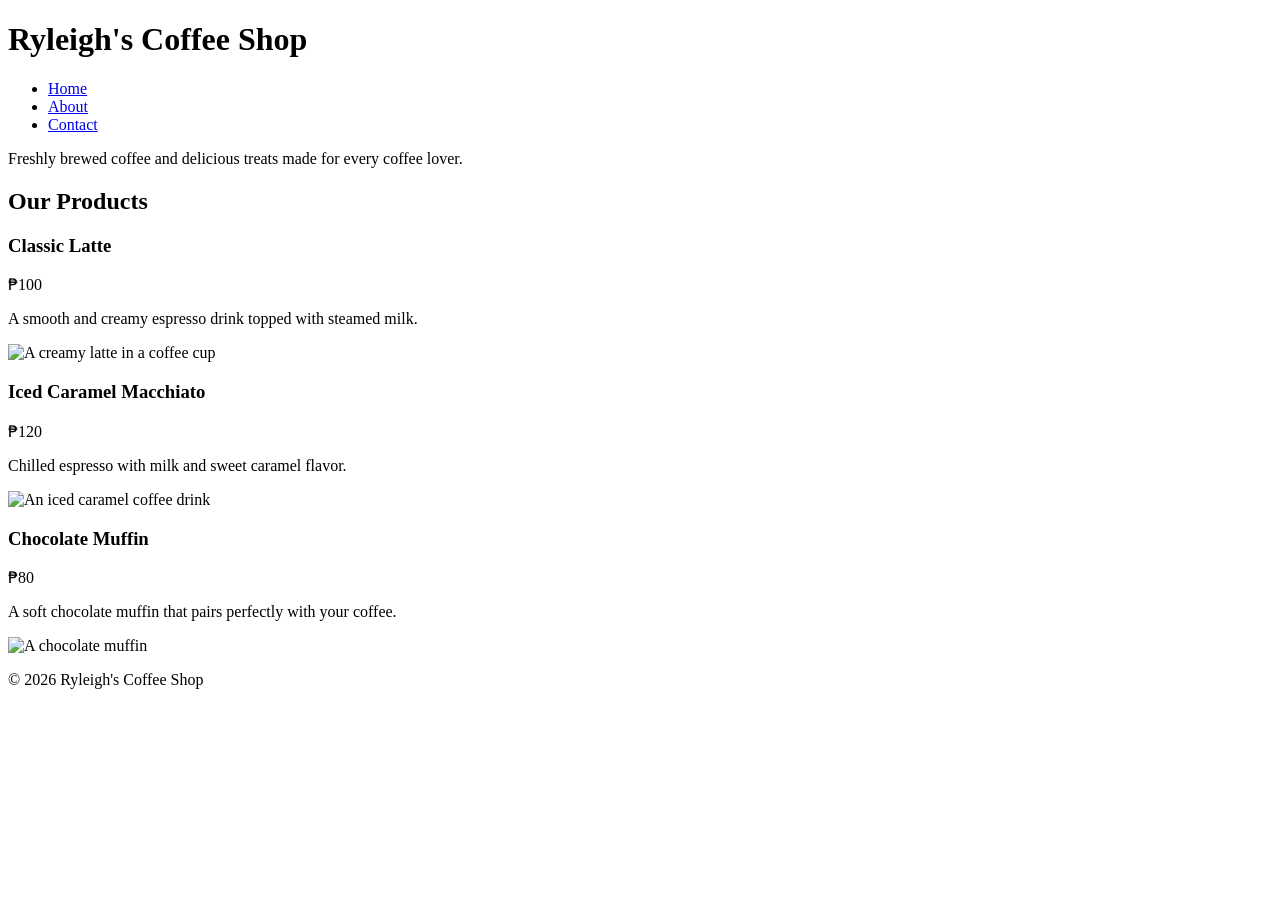
==== index.html @ 1a0f1dd7 "Add about and contact pages" ====
<!DOCTYPE html>
<html lang="en">
<head>
    <meta charset="UTF-8">
    <meta name="viewport" content="width=device-width, initial-scale=1.0">
    <title>Ryleigh's Coffee Shop - Home</title>

    <style>
        article img {
            width: 200px;
            height: 200px;
            object-fit: cover;
        }
    </style>
</head>

<body>

    <header>
        <h1>Ryleigh's Coffee Shop</h1>

        <nav>
            <ul>
                <li><a href="index.html">Home</a></li>
                <li><a href="about.html">About</a></li>
                <li><a href="contact.html">Contact</a></li>
            </ul>
        </nav>
    </header>

    <main>
        <p>Freshly brewed coffee and delicious treats made for every coffee lover.</p>

        <h2>Our Products</h2>

        <article>
            <h3>Classic Latte</h3>
            <p>₱100</p>
            <p>A smooth and creamy espresso drink topped with steamed milk.</p>
            <img src="https://images.unsplash.com/photo-1561882468-9110e03e0f78" alt="A creamy latte in a coffee cup">
        </article>

        <article>
            <h3>Iced Caramel Macchiato</h3>
            <p>₱120</p>
            <p>Chilled espresso with milk and sweet caramel flavor.</p>
            <img src="https://images.unsplash.com/photo-1461023058943-07fcbe16d735" alt="An iced caramel coffee drink">
        </article>

        <article>
            <h3>Chocolate Muffin</h3>
            <p>₱80</p>
            <p>A soft chocolate muffin that pairs perfectly with your coffee.</p>
            <img src="https://images.unsplash.com/photo-1607958996333-41aef7caefaa" alt="A chocolate muffin">
        </article>
    </main>

    <footer>
        <p>&copy; 2026 Ryleigh's Coffee Shop</p>
    </footer>

</body>
</html>
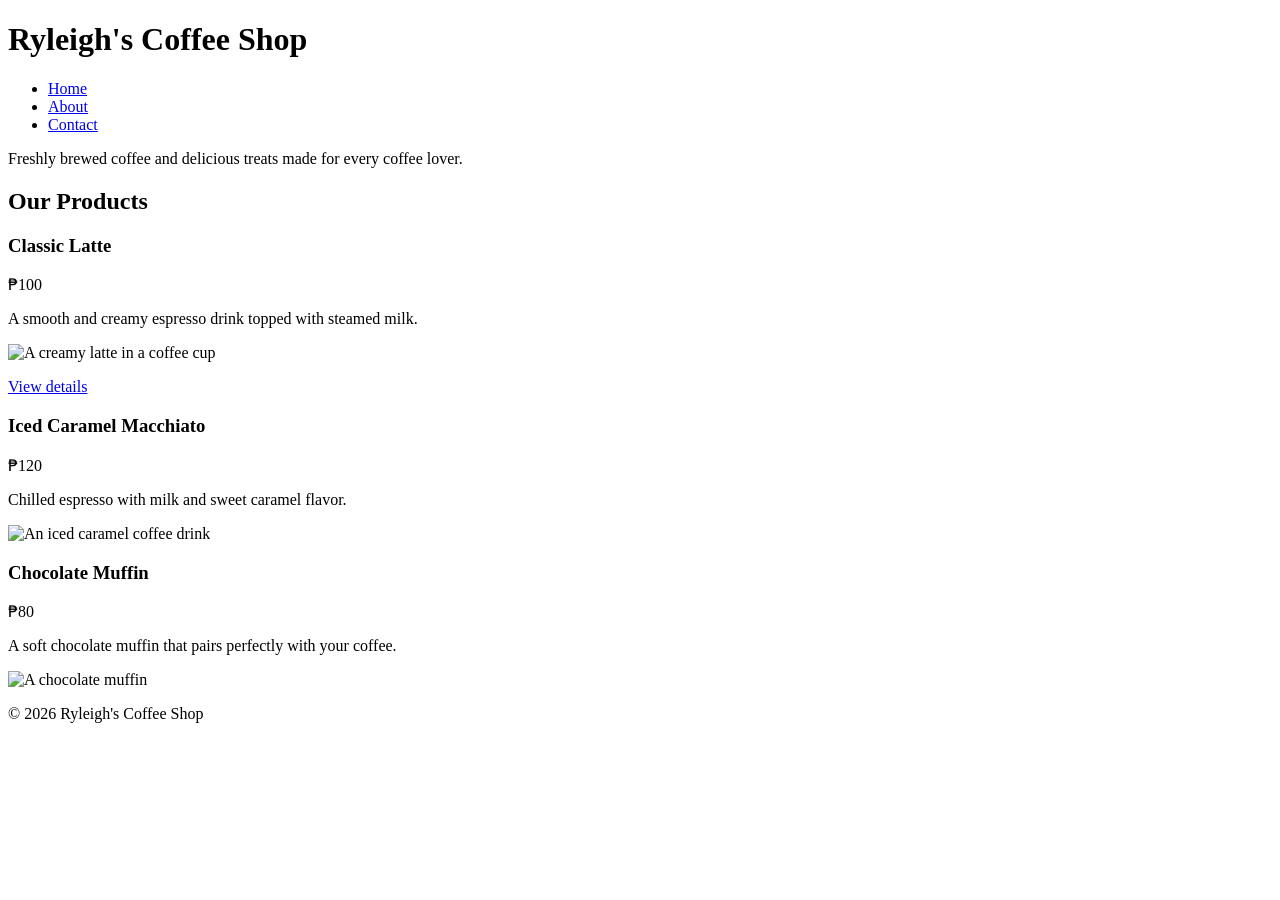
==== commit 13acc033: "Add Classic Latte product page" ====
--- a/index.html
+++ b/index.html
@@ -38,6 +38,7 @@
             <p>₱100</p>
             <p>A smooth and creamy espresso drink topped with steamed milk.</p>
             <img src="https://images.unsplash.com/photo-1561882468-9110e03e0f78" alt="A creamy latte in a coffee cup">
+            <p><a href="products/classic-latte.html">View details</a></p>
         </article>
 
         <article>
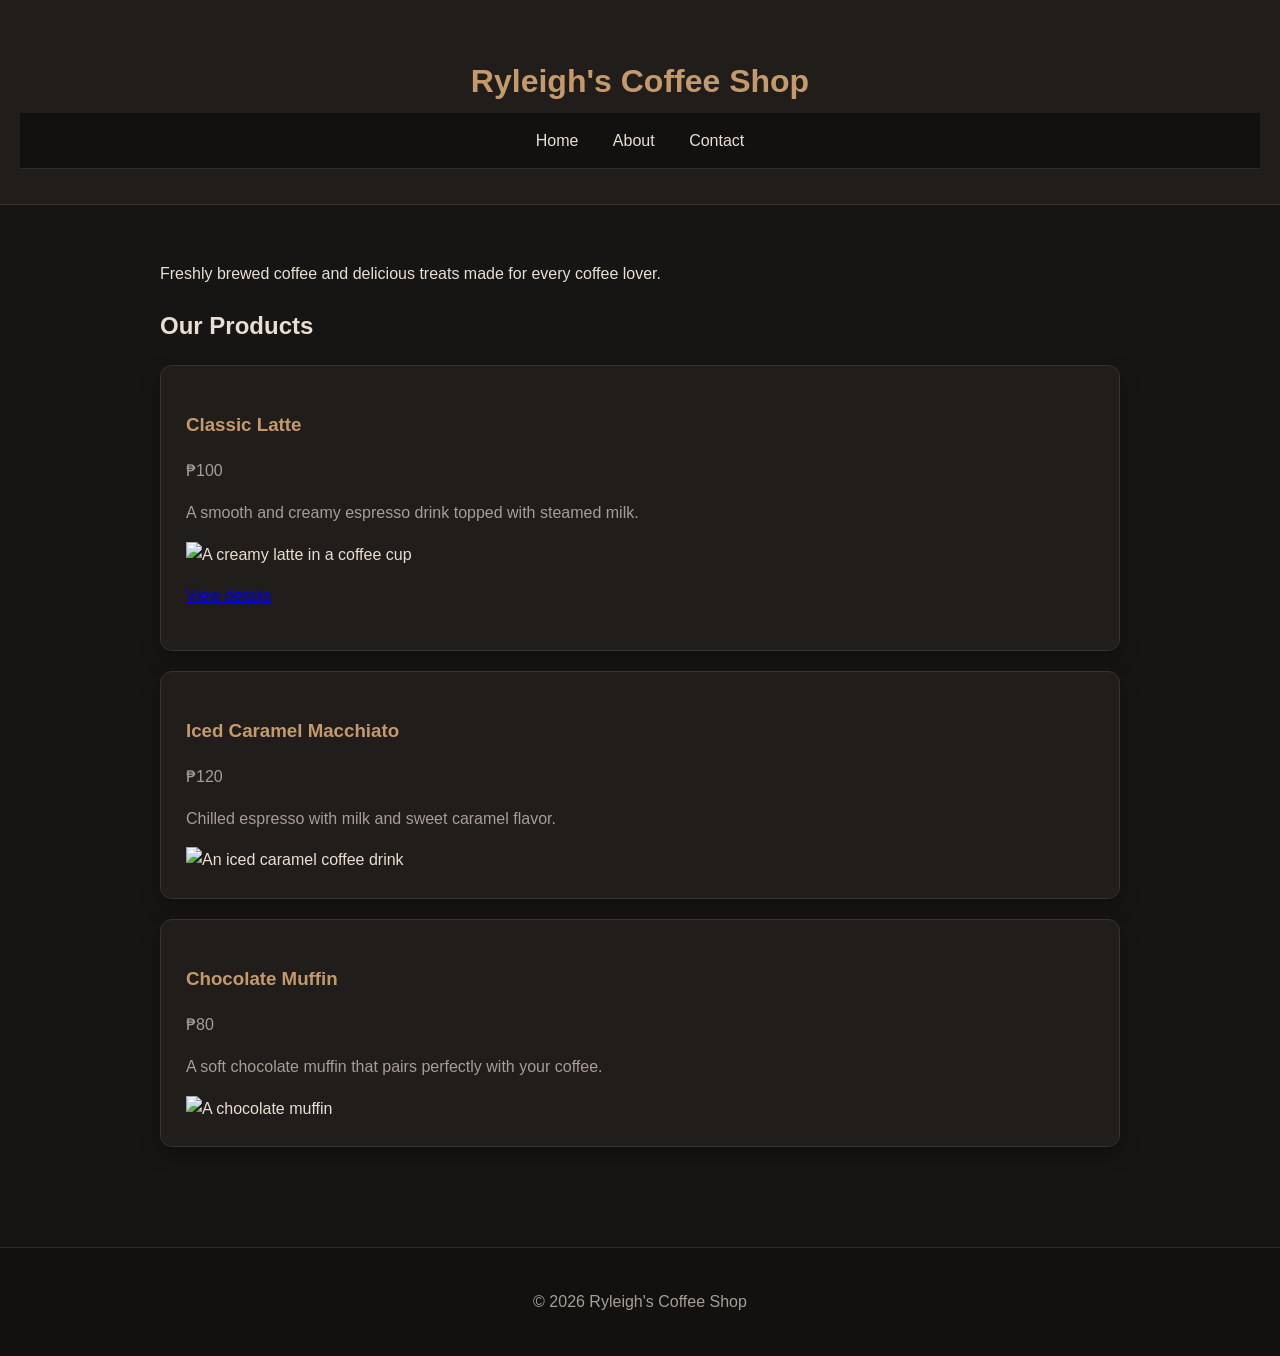
==== commit 894ca6e3: "Add dark aesthetic styling" ====
--- a/index.html
+++ b/index.html
@@ -4,6 +4,8 @@
     <meta charset="UTF-8">
     <meta name="viewport" content="width=device-width, initial-scale=1.0">
     <title>Ryleigh's Coffee Shop - Home</title>
+
+    <link rel="stylesheet" href="style.css">
 
     <style>
         article img {
@@ -33,7 +35,7 @@
 
         <h2>Our Products</h2>
 
-        <article>
+        <article class="product-card">
             <h3>Classic Latte</h3>
             <p>₱100</p>
             <p>A smooth and creamy espresso drink topped with steamed milk.</p>
@@ -41,19 +43,20 @@
             <p><a href="products/classic-latte.html">View details</a></p>
         </article>
 
-        <article>
+        <article class="product-card">
             <h3>Iced Caramel Macchiato</h3>
             <p>₱120</p>
             <p>Chilled espresso with milk and sweet caramel flavor.</p>
             <img src="https://images.unsplash.com/photo-1461023058943-07fcbe16d735" alt="An iced caramel coffee drink">
         </article>
 
-        <article>
+        <article class="product-card">
             <h3>Chocolate Muffin</h3>
             <p>₱80</p>
             <p>A soft chocolate muffin that pairs perfectly with your coffee.</p>
             <img src="https://images.unsplash.com/photo-1607958996333-41aef7caefaa" alt="A chocolate muffin">
         </article>
+
     </main>
 
     <footer>
@@ -61,4 +64,7 @@
     </footer>
 
 </body>
-</html>+</html>
+
+
+
--- a/style.css
+++ b/style.css
@@ -0,0 +1,117 @@
+/* ========================================
+   1. VARIABLES
+======================================== */
+
+:root {
+    --brand-color: #C49A6C;
+    --dark-ink: #E8DED3;
+    --muted-grey: #A69D95;
+    --light-background: #171514;
+}
+
+
+/* ========================================
+   2. BASE STYLES
+======================================== */
+
+* {
+    box-sizing: border-box;
+}
+
+body {
+    margin: 0;
+    font-family: Arial, sans-serif;
+    line-height: 1.6;
+    color: var(--dark-ink);
+    background-color: var(--light-background);
+}
+
+
+/* ========================================
+   3. LAYOUT REGIONS
+======================================== */
+
+header {
+    background-color: #211D1A;
+    color: var(--dark-ink);
+    padding: 35px 20px;
+    text-align: center;
+    border-bottom: 1px solid #3A322C;
+}
+
+header h1 {
+    color: var(--brand-color);
+    margin-bottom: 5px;
+}
+
+nav {
+    background-color: #121110;
+    text-align: center;
+    padding: 15px;
+    border-bottom: 1px solid #302A26;
+}
+
+nav ul {
+    list-style: none;
+    padding: 0;
+    margin: 0;
+}
+
+nav li {
+    display: inline-block;
+    margin: 0 15px;
+}
+
+nav a {
+    color: var(--dark-ink);
+    text-decoration: none;
+    transition: color 0.3s ease;
+}
+
+nav a:hover {
+    color: var(--brand-color);
+}
+
+main {
+    max-width: 1000px;
+    margin: 0 auto;
+    padding: 40px 20px;
+}
+
+footer {
+    background-color: #121110;
+    color: var(--muted-grey);
+    text-align: center;
+    padding: 25px;
+    margin-top: 40px;
+    border-top: 1px solid #302A26;
+}
+
+
+/* ========================================
+   4. COMPONENTS - PRODUCT CARDS
+======================================== */
+
+.product-card {
+    background-color: #211D1A;
+    border: 1px solid #3A322C;
+    border-radius: 12px;
+    padding: 25px;
+    margin: 20px 0;
+    box-shadow: 0 8px 20px rgba(0, 0, 0, 0.25);
+    transition: transform 0.3s ease, border-color 0.3s ease;
+}
+
+.product-card:hover {
+    transform: translateY(-3px);
+    border-color: var(--brand-color);
+}
+
+.product-card h2,
+.product-card h3 {
+    color: var(--brand-color);
+}
+
+.product-card p {
+    color: var(--muted-grey);
+}
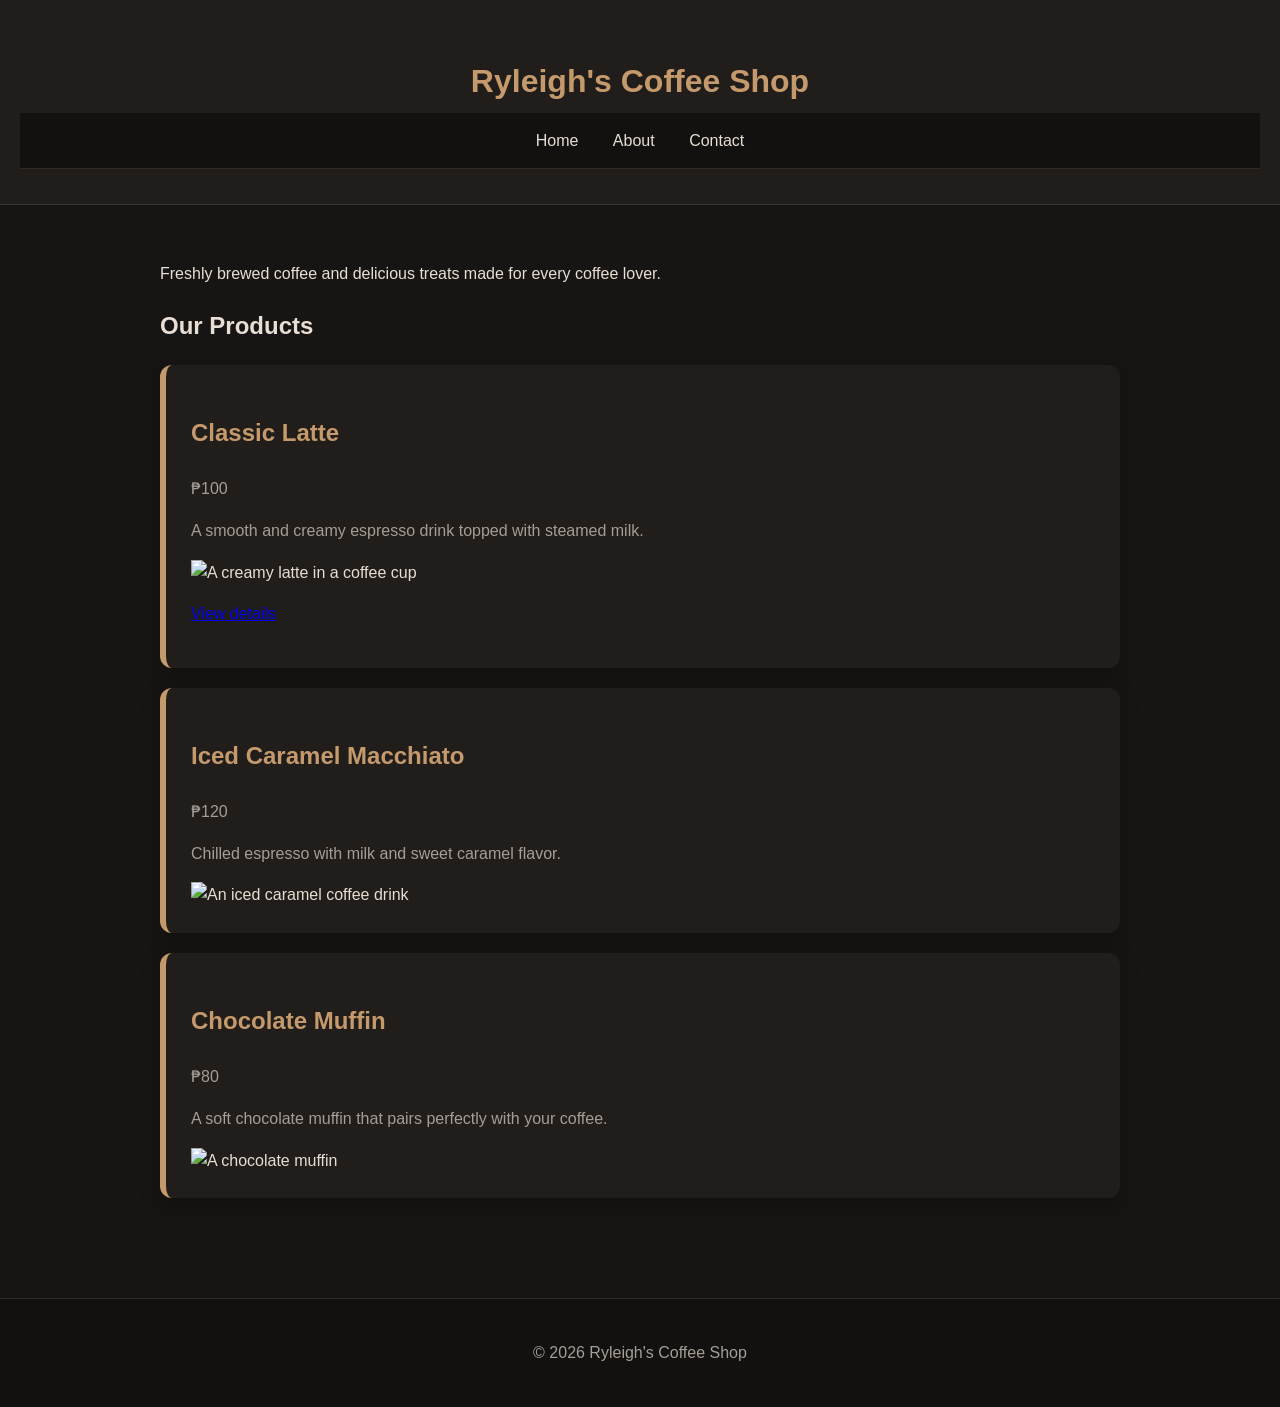
==== commit c33bfad5: "Style product cards and contact form" ====
--- a/index.html
+++ b/index.html
@@ -64,7 +64,4 @@
     </footer>
 
 </body>
-</html>
-
-
-
+</html>
--- a/style.css
+++ b/style.css
@@ -1,4 +1,4 @@
-/* ========================================
+    /* ========================================
    1. VARIABLES
 ======================================== */
 
@@ -94,24 +94,77 @@
 
 .product-card {
     background-color: #211D1A;
-    border: 1px solid #3A322C;
     border-radius: 12px;
     padding: 25px;
-    margin: 20px 0;
+    border-left: 6px solid var(--brand-color);
+    margin-bottom: 20px;
     box-shadow: 0 8px 20px rgba(0, 0, 0, 0.25);
     transition: transform 0.3s ease, border-color 0.3s ease;
 }
 
 .product-card:hover {
     transform: translateY(-3px);
-    border-color: var(--brand-color);
 }
 
 .product-card h2,
 .product-card h3 {
+    font-size: 24px;
     color: var(--brand-color);
 }
 
 .product-card p {
     color: var(--muted-grey);
 }
+
+
+/* ========================================
+   5. CONTACT FORM
+======================================== */
+
+fieldset {
+    padding: 25px;
+    border-radius: 12px;
+    border: 1px solid #3A322C;
+    background-color: #211D1A;
+}
+
+legend {
+    color: var(--brand-color);
+    font-size: 20px;
+    font-weight: bold;
+    padding: 0 10px;
+}
+
+input,
+textarea,
+select {
+    padding: 12px;
+    border: 1px solid #3A322C;
+    border-radius: 6px;
+    background-color: #171514;
+    color: var(--dark-ink);
+    font-family: Arial, sans-serif;
+    font-size: 16px;
+}
+
+input:focus,
+textarea:focus,
+select:focus {
+    outline: 3px solid var(--brand-color);
+    outline-offset: 2px;
+}
+
+button[type="submit"] {
+    background-color: var(--brand-color);
+    color: #171514;
+    padding: 12px 20px;
+    border: none;
+    border-radius: 6px;
+    cursor: pointer;
+    font-size: 16px;
+    font-weight: bold;
+}
+
+button[type="submit"]:hover {
+    opacity: 0.9;
+}
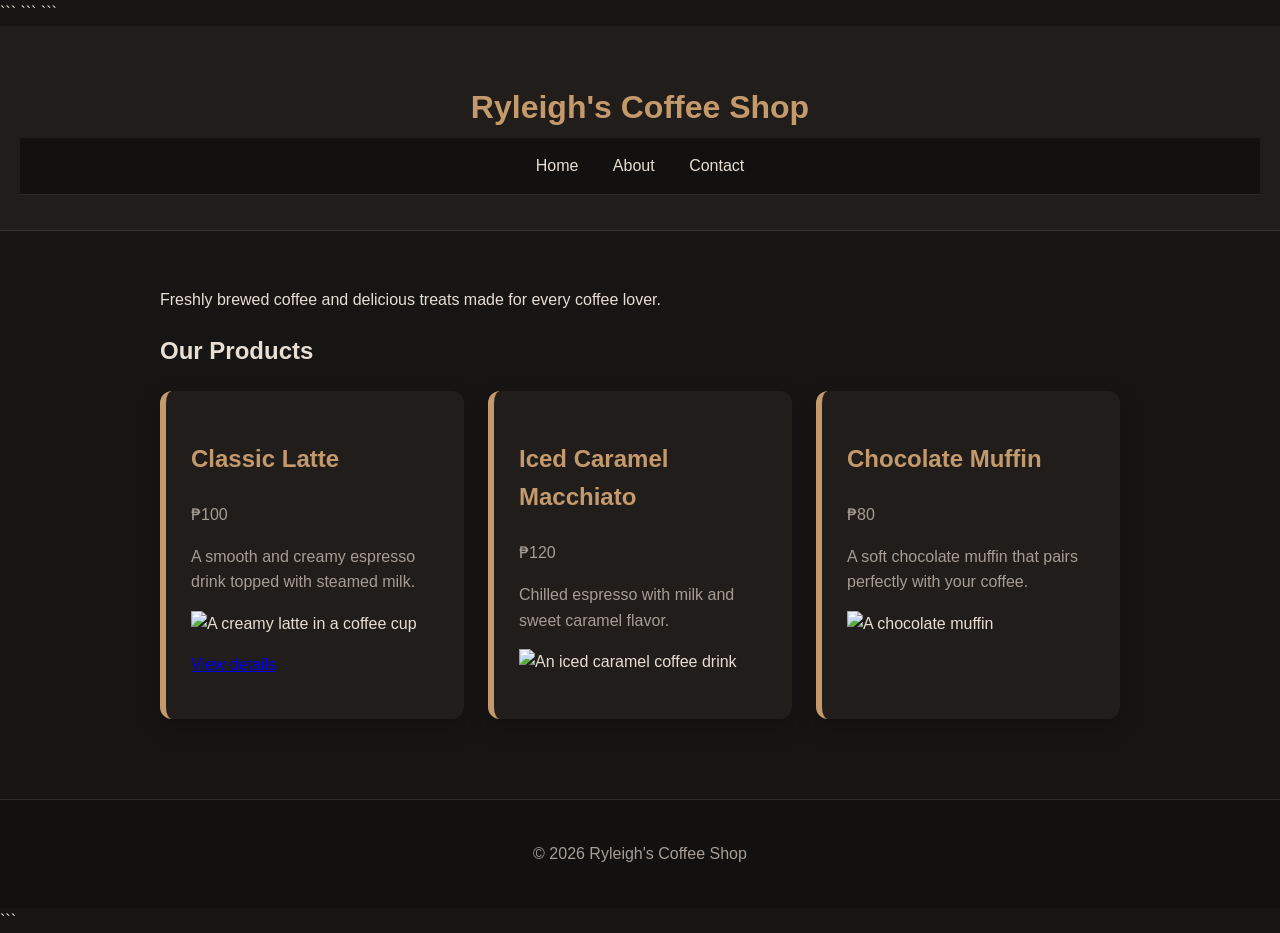
==== commit a9bb233f: "Make product cards responsive" ====
--- a/index.html
+++ b/index.html
@@ -1,39 +1,46 @@
 <!DOCTYPE html>
+
 <html lang="en">
 <head>
     <meta charset="UTF-8">
     <meta name="viewport" content="width=device-width, initial-scale=1.0">
     <title>Ryleigh's Coffee Shop - Home</title>
 
-    <link rel="stylesheet" href="style.css">
+```
+<link rel="stylesheet" href="style.css">
 
-    <style>
-        article img {
-            width: 200px;
-            height: 200px;
-            object-fit: cover;
-        }
-    </style>
+<style>
+    article img {
+        width: 200px;
+        height: 200px;
+        object-fit: cover;
+    }
+</style>
+```
+
 </head>
 
 <body>
 
-    <header>
-        <h1>Ryleigh's Coffee Shop</h1>
+```
+<header>
+    <h1>Ryleigh's Coffee Shop</h1>
 
-        <nav>
-            <ul>
-                <li><a href="index.html">Home</a></li>
-                <li><a href="about.html">About</a></li>
-                <li><a href="contact.html">Contact</a></li>
-            </ul>
-        </nav>
-    </header>
+    <nav>
+        <ul>
+            <li><a href="index.html">Home</a></li>
+            <li><a href="about.html">About</a></li>
+            <li><a href="contact.html">Contact</a></li>
+        </ul>
+    </nav>
+</header>
 
-    <main>
-        <p>Freshly brewed coffee and delicious treats made for every coffee lover.</p>
+<main>
+    <p>Freshly brewed coffee and delicious treats made for every coffee lover.</p>
 
-        <h2>Our Products</h2>
+    <h2>Our Products</h2>
+
+    <div class="product-grid">
 
         <article class="product-card">
             <h3>Classic Latte</h3>
@@ -57,11 +64,14 @@
             <img src="https://images.unsplash.com/photo-1607958996333-41aef7caefaa" alt="A chocolate muffin">
         </article>
 
-    </main>
+    </div>
 
-    <footer>
-        <p>&copy; 2026 Ryleigh's Coffee Shop</p>
-    </footer>
+</main>
+
+<footer>
+    <p>&copy; 2026 Ryleigh's Coffee Shop</p>
+</footer>
+```
 
 </body>
 </html>
--- a/style.css
+++ b/style.css
@@ -1,170 +1,174 @@
-    /* ========================================
-   1. VARIABLES
-======================================== */
+/* ========================================
+
+1. VARIABLES
+   ======================================== */
 
 :root {
-    --brand-color: #C49A6C;
-    --dark-ink: #E8DED3;
-    --muted-grey: #A69D95;
-    --light-background: #171514;
+--brand-color: #C49A6C;
+--dark-ink: #E8DED3;
+--muted-grey: #A69D95;
+--light-background: #171514;
 }
 
-
 /* ========================================
-   2. BASE STYLES
+2. BASE STYLES
 ======================================== */
 
 * {
-    box-sizing: border-box;
+  box-sizing: border-box;
+  }
+
+body {
+margin: 0;
+font-family: Arial, sans-serif;
+line-height: 1.6;
+color: var(--dark-ink);
+background-color: var(--light-background);
 }
 
-body {
-    margin: 0;
-    font-family: Arial, sans-serif;
-    line-height: 1.6;
-    color: var(--dark-ink);
-    background-color: var(--light-background);
-}
-
-
 /* ========================================
-   3. LAYOUT REGIONS
+3. LAYOUT REGIONS
 ======================================== */
 
 header {
-    background-color: #211D1A;
-    color: var(--dark-ink);
-    padding: 35px 20px;
-    text-align: center;
-    border-bottom: 1px solid #3A322C;
+background-color: #211D1A;
+color: var(--dark-ink);
+padding: 35px 20px;
+text-align: center;
+border-bottom: 1px solid #3A322C;
 }
 
 header h1 {
-    color: var(--brand-color);
-    margin-bottom: 5px;
+color: var(--brand-color);
+margin-bottom: 5px;
 }
 
 nav {
-    background-color: #121110;
-    text-align: center;
-    padding: 15px;
-    border-bottom: 1px solid #302A26;
+background-color: #121110;
+text-align: center;
+padding: 15px;
+border-bottom: 1px solid #302A26;
 }
 
 nav ul {
-    list-style: none;
-    padding: 0;
-    margin: 0;
+list-style: none;
+padding: 0;
+margin: 0;
 }
 
 nav li {
-    display: inline-block;
-    margin: 0 15px;
+display: inline-block;
+margin: 0 15px;
 }
 
 nav a {
-    color: var(--dark-ink);
-    text-decoration: none;
-    transition: color 0.3s ease;
+color: var(--dark-ink);
+text-decoration: none;
+transition: color 0.3s ease;
 }
 
 nav a:hover {
-    color: var(--brand-color);
+color: var(--brand-color);
 }
 
 main {
-    max-width: 1000px;
-    margin: 0 auto;
-    padding: 40px 20px;
+max-width: 1000px;
+margin: 0 auto;
+padding: 40px 20px;
 }
 
 footer {
-    background-color: #121110;
-    color: var(--muted-grey);
-    text-align: center;
-    padding: 25px;
-    margin-top: 40px;
-    border-top: 1px solid #302A26;
+background-color: #121110;
+color: var(--muted-grey);
+text-align: center;
+padding: 25px;
+margin-top: 40px;
+border-top: 1px solid #302A26;
 }
 
-
 /* ========================================
-   4. COMPONENTS - PRODUCT CARDS
+4. COMPONENTS - PRODUCT CARDS
 ======================================== */
 
+.product-grid {
+display: flex;
+flex-wrap: wrap;
+gap: 24px;
+}
+
 .product-card {
-    background-color: #211D1A;
-    border-radius: 12px;
-    padding: 25px;
-    border-left: 6px solid var(--brand-color);
-    margin-bottom: 20px;
-    box-shadow: 0 8px 20px rgba(0, 0, 0, 0.25);
-    transition: transform 0.3s ease, border-color 0.3s ease;
+flex: 1 1 240px;
+background-color: #211D1A;
+border-radius: 12px;
+padding: 25px;
+border-left: 6px solid var(--brand-color);
+margin-bottom: 0;
+box-shadow: 0 8px 20px rgba(0, 0, 0, 0.25);
+transition: transform 0.3s ease, border-color 0.3s ease;
 }
 
 .product-card:hover {
-    transform: translateY(-3px);
+transform: translateY(-3px);
 }
 
 .product-card h2,
 .product-card h3 {
-    font-size: 24px;
-    color: var(--brand-color);
+font-size: 24px;
+color: var(--brand-color);
 }
 
 .product-card p {
-    color: var(--muted-grey);
+color: var(--muted-grey);
 }
 
-
 /* ========================================
-   5. CONTACT FORM
+5. CONTACT FORM
 ======================================== */
 
 fieldset {
-    padding: 25px;
-    border-radius: 12px;
-    border: 1px solid #3A322C;
-    background-color: #211D1A;
+padding: 25px;
+border-radius: 12px;
+border: 1px solid #3A322C;
+background-color: #211D1A;
 }
 
 legend {
-    color: var(--brand-color);
-    font-size: 20px;
-    font-weight: bold;
-    padding: 0 10px;
+color: var(--brand-color);
+font-size: 20px;
+font-weight: bold;
+padding: 0 10px;
 }
 
 input,
 textarea,
 select {
-    padding: 12px;
-    border: 1px solid #3A322C;
-    border-radius: 6px;
-    background-color: #171514;
-    color: var(--dark-ink);
-    font-family: Arial, sans-serif;
-    font-size: 16px;
+padding: 12px;
+border: 1px solid #3A322C;
+border-radius: 6px;
+background-color: #171514;
+color: var(--dark-ink);
+font-family: Arial, sans-serif;
+font-size: 16px;
 }
 
 input:focus,
 textarea:focus,
 select:focus {
-    outline: 3px solid var(--brand-color);
-    outline-offset: 2px;
+outline: 3px solid var(--brand-color);
+outline-offset: 2px;
 }
 
 button[type="submit"] {
-    background-color: var(--brand-color);
-    color: #171514;
-    padding: 12px 20px;
-    border: none;
-    border-radius: 6px;
-    cursor: pointer;
-    font-size: 16px;
-    font-weight: bold;
+background-color: var(--brand-color);
+color: #171514;
+padding: 12px 20px;
+border: none;
+border-radius: 6px;
+cursor: pointer;
+font-size: 16px;
+font-weight: bold;
 }
 
 button[type="submit"]:hover {
-    opacity: 0.9;
-}+opacity: 0.9;
+}
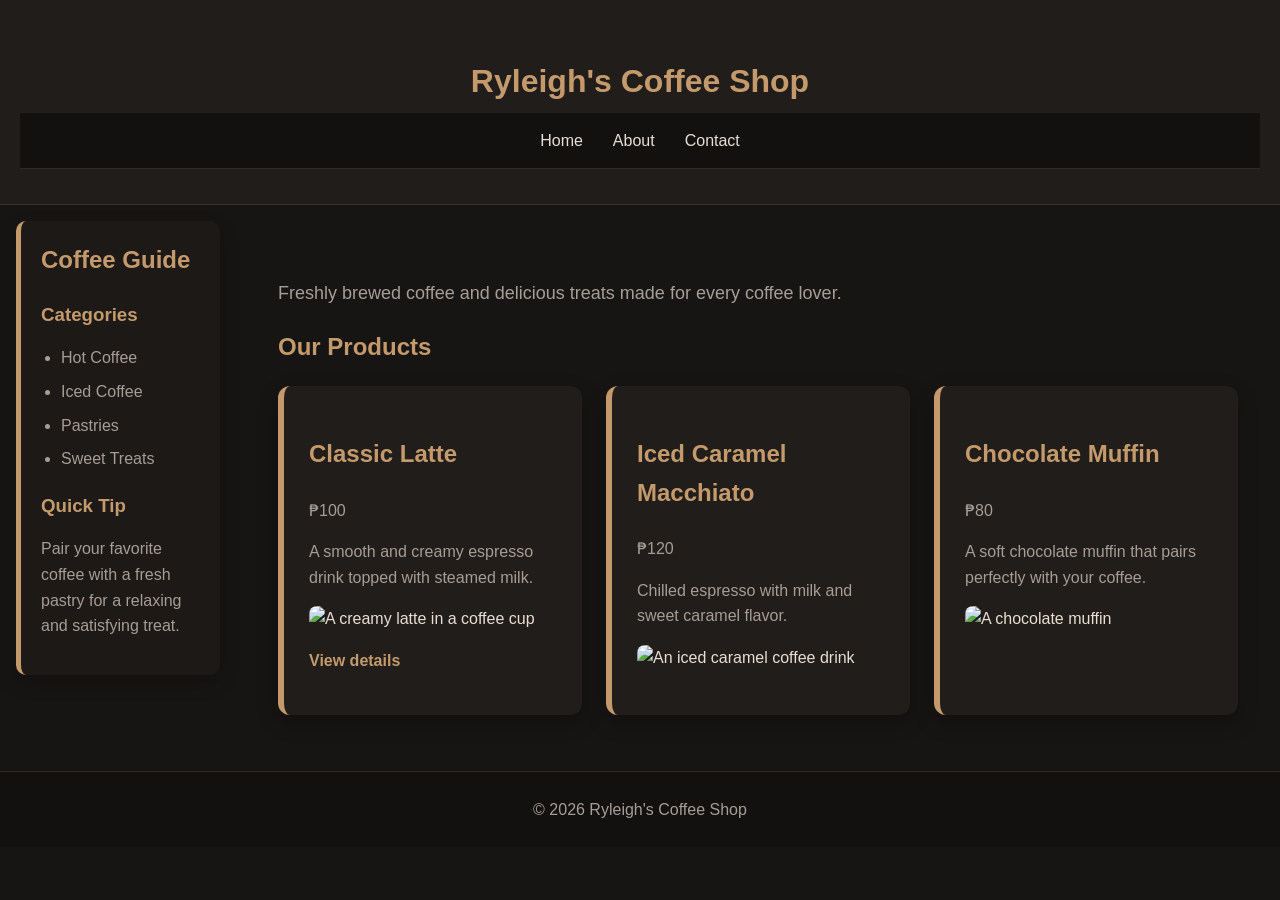
==== commit e9d9959b: "Update Coffee Shop Website" ====
--- a/index.html
+++ b/index.html
@@ -1,77 +1,149 @@
 <!DOCTYPE html>
+<html lang="en">
 
-<html lang="en">
 <head>
     <meta charset="UTF-8">
     <meta name="viewport" content="width=device-width, initial-scale=1.0">
+
     <title>Ryleigh's Coffee Shop - Home</title>
 
-```
-<link rel="stylesheet" href="style.css">
+    <link rel="stylesheet" href="style.css">
 
-<style>
-    article img {
-        width: 200px;
-        height: 200px;
-        object-fit: cover;
-    }
-</style>
-```
-
+    <style>
+        article img {
+            width: 200px;
+            height: 200px;
+            object-fit: cover;
+            max-width: 100%;
+        }
+    </style>
 </head>
 
 <body>
 
-```
-<header>
-    <h1>Ryleigh's Coffee Shop</h1>
+<div class="page">
 
-    <nav>
+    <header>
+        <h1>Ryleigh's Coffee Shop</h1>
+
+        <nav>
+            <ul>
+                <li><a href="index.html">Home</a></li>
+                <li><a href="about.html">About</a></li>
+                <li><a href="contact.html">Contact</a></li>
+            </ul>
+        </nav>
+    </header>
+
+
+    <aside>
+
+        <h2>Coffee Guide</h2>
+
+        <h3>Categories</h3>
+
         <ul>
-            <li><a href="index.html">Home</a></li>
-            <li><a href="about.html">About</a></li>
-            <li><a href="contact.html">Contact</a></li>
+            <li>Hot Coffee</li>
+            <li>Iced Coffee</li>
+            <li>Pastries</li>
+            <li>Sweet Treats</li>
         </ul>
-    </nav>
-</header>
 
-<main>
-    <p>Freshly brewed coffee and delicious treats made for every coffee lover.</p>
+        <h3>Quick Tip</h3>
 
-    <h2>Our Products</h2>
+        <p>
+            Pair your favorite coffee with a fresh pastry
+            for a relaxing and satisfying treat.
+        </p>
 
-    <div class="product-grid">
+    </aside>
 
-        <article class="product-card">
-            <h3>Classic Latte</h3>
-            <p>₱100</p>
-            <p>A smooth and creamy espresso drink topped with steamed milk.</p>
-            <img src="https://images.unsplash.com/photo-1561882468-9110e03e0f78" alt="A creamy latte in a coffee cup">
-            <p><a href="products/classic-latte.html">View details</a></p>
-        </article>
 
-        <article class="product-card">
-            <h3>Iced Caramel Macchiato</h3>
-            <p>₱120</p>
-            <p>Chilled espresso with milk and sweet caramel flavor.</p>
-            <img src="https://images.unsplash.com/photo-1461023058943-07fcbe16d735" alt="An iced caramel coffee drink">
-        </article>
+    <main>
 
-        <article class="product-card">
-            <h3>Chocolate Muffin</h3>
-            <p>₱80</p>
-            <p>A soft chocolate muffin that pairs perfectly with your coffee.</p>
-            <img src="https://images.unsplash.com/photo-1607958996333-41aef7caefaa" alt="A chocolate muffin">
-        </article>
+        <p>
+            Freshly brewed coffee and delicious treats made
+            for every coffee lover.
+        </p>
 
-    </div>
+        <h2>Our Products</h2>
 
-</main>
+        <div class="product-grid">
 
-<footer>
-    <p>&copy; 2026 Ryleigh's Coffee Shop</p>
-</footer>
-```
+            <article class="product-card">
+
+                <h3>Classic Latte</h3>
+
+                <p>₱100</p>
+
+                <p>
+                    A smooth and creamy espresso drink topped
+                    with steamed milk.
+                </p>
+
+                <img
+                    src="https://images.unsplash.com/photo-1561882468-9110e03e0f78"
+                    alt="A creamy latte in a coffee cup"
+                >
+
+                <p>
+                    <a href="products/classic-latte.html">
+                        View details
+                    </a>
+                </p>
+
+            </article>
+
+
+            <article class="product-card">
+
+                <h3>Iced Caramel Macchiato</h3>
+
+                <p>₱120</p>
+
+                <p>
+                    Chilled espresso with milk and sweet
+                    caramel flavor.
+                </p>
+
+                <img
+                    src="https://images.unsplash.com/photo-1461023058943-07fcbe16d735"
+                    alt="An iced caramel coffee drink"
+                >
+
+            </article>
+
+
+            <article class="product-card">
+
+                <h3>Chocolate Muffin</h3>
+
+                <p>₱80</p>
+
+                <p>
+                    A soft chocolate muffin that pairs
+                    perfectly with your coffee.
+                </p>
+
+                <img
+                    src="https://images.unsplash.com/photo-1607958996333-41aef7caefaa"
+                    alt="A chocolate muffin"
+                >
+
+            </article>
+
+        </div>
+
+    </main>
+
+
+    <footer>
+
+        <p>&copy; 2026 Ryleigh's Coffee Shop</p>
+
+    </footer>
+
+</div>
 
 </body>
 </html>
--- a/style.css
+++ b/style.css
@@ -1,174 +1,411 @@
 /* ========================================
-
 1. VARIABLES
-   ======================================== */
+======================================== */
 
 :root {
---brand-color: #C49A6C;
---dark-ink: #E8DED3;
---muted-grey: #A69D95;
---light-background: #171514;
-}
+    --brand-color: #C49A6C;
+    --dark-ink: #E8DED3;
+    --muted-grey: #A69D95;
+    --light-background: #171514;
+
+    --header-background: #211D1A;
+    --card-background: #211D1A;
+    --sidebar-background: #1D1917;
+    --footer-background: #121110;
+    --border-color: #3A322C;
+}
+
 
 /* ========================================
 2. BASE STYLES
 ======================================== */
 
 * {
-  box-sizing: border-box;
-  }
+    box-sizing: border-box;
+}
 
 body {
-margin: 0;
-font-family: Arial, sans-serif;
-line-height: 1.6;
-color: var(--dark-ink);
-background-color: var(--light-background);
-}
-
-/* ========================================
-3. LAYOUT REGIONS
+    margin: 0;
+    font-family: Arial, sans-serif;
+    line-height: 1.6;
+    color: var(--dark-ink);
+    background-color: var(--light-background);
+}
+
+
+/* ========================================
+3. PAGE LAYOUT - CSS GRID
+======================================== */
+
+.page {
+    display: grid;
+
+    grid-template-columns: 220px 1fr;
+
+    grid-template-areas:
+        "masthead masthead"
+        "side main"
+        "foot foot";
+
+    gap: 16px;
+}
+
+
+/* ========================================
+4. GRID AREA ASSIGNMENTS
 ======================================== */
 
 header {
-background-color: #211D1A;
-color: var(--dark-ink);
-padding: 35px 20px;
-text-align: center;
-border-bottom: 1px solid #3A322C;
+    grid-area: masthead;
+}
+
+aside {
+    grid-area: side;
+}
+
+main {
+    grid-area: main;
+}
+
+footer {
+    grid-area: foot;
+}
+
+
+/* ========================================
+5. HEADER
+======================================== */
+
+header {
+    background-color: var(--header-background);
+    color: var(--dark-ink);
+
+    padding: 35px 20px;
+
+    text-align: center;
+
+    border-bottom: 1px solid var(--border-color);
 }
 
 header h1 {
-color: var(--brand-color);
-margin-bottom: 5px;
-}
+    color: var(--brand-color);
+    margin-bottom: 5px;
+}
+
+
+/* ========================================
+6. NAVIGATION - FLEXBOX
+======================================== */
 
 nav {
-background-color: #121110;
-text-align: center;
-padding: 15px;
-border-bottom: 1px solid #302A26;
+    background-color: #121110;
+
+    text-align: center;
+
+    padding: 15px;
+
+    border-bottom: 1px solid #302A26;
 }
 
 nav ul {
-list-style: none;
-padding: 0;
-margin: 0;
+    list-style: none;
+
+    padding: 0;
+    margin: 0;
+
+    display: flex;
+
+    justify-content: center;
+
+    gap: 30px;
+
+    flex-wrap: wrap;
 }
 
 nav li {
-display: inline-block;
-margin: 0 15px;
+    margin: 0;
 }
 
 nav a {
-color: var(--dark-ink);
-text-decoration: none;
-transition: color 0.3s ease;
+    color: var(--dark-ink);
+
+    text-decoration: none;
+
+    transition: color 0.3s ease;
 }
 
 nav a:hover {
-color: var(--brand-color);
-}
+    color: var(--brand-color);
+}
+
+
+/* ========================================
+7. SIDEBAR
+======================================== */
+
+aside {
+    background-color: var(--sidebar-background);
+
+    border-left: 5px solid var(--brand-color);
+
+    border-radius: 10px;
+
+    padding: 20px;
+
+    margin-left: 16px;
+
+    height: fit-content;
+
+    box-shadow: 0 8px 20px rgba(0, 0, 0, 0.20);
+}
+
+aside h2 {
+    color: var(--brand-color);
+
+    margin-top: 0;
+}
+
+aside h3 {
+    color: var(--brand-color);
+
+    margin-bottom: 8px;
+}
+
+aside ul {
+    padding-left: 20px;
+}
+
+aside li {
+    margin-bottom: 8px;
+
+    color: var(--muted-grey);
+}
+
+aside p {
+    color: var(--muted-grey);
+}
+
+
+/* ========================================
+8. MAIN CONTENT
+======================================== */
 
 main {
-max-width: 1000px;
-margin: 0 auto;
-padding: 40px 20px;
-}
-
-footer {
-background-color: #121110;
-color: var(--muted-grey);
-text-align: center;
-padding: 25px;
-margin-top: 40px;
-border-top: 1px solid #302A26;
-}
-
-/* ========================================
-4. COMPONENTS - PRODUCT CARDS
+    max-width: 1000px;
+
+    width: 100%;
+
+    margin: 0 auto;
+
+    padding: 40px 20px;
+
+    min-width: 0;
+}
+
+main > p {
+    color: var(--muted-grey);
+
+    font-size: 18px;
+}
+
+main h2 {
+    color: var(--brand-color);
+}
+
+
+/* ========================================
+9. COMPONENTS - PRODUCT CARDS
+FLEXBOX
 ======================================== */
 
 .product-grid {
-display: flex;
-flex-wrap: wrap;
-gap: 24px;
+    display: flex;
+
+    flex-wrap: wrap;
+
+    gap: 24px;
 }
 
 .product-card {
-flex: 1 1 240px;
-background-color: #211D1A;
-border-radius: 12px;
-padding: 25px;
-border-left: 6px solid var(--brand-color);
-margin-bottom: 0;
-box-shadow: 0 8px 20px rgba(0, 0, 0, 0.25);
-transition: transform 0.3s ease, border-color 0.3s ease;
+    flex: 1 1 240px;
+
+    min-width: 0;
+
+    background-color: var(--card-background);
+
+    border-radius: 12px;
+
+    padding: 25px;
+
+    border-left: 6px solid var(--brand-color);
+
+    margin-bottom: 0;
+
+    box-shadow: 0 8px 20px rgba(0, 0, 0, 0.25);
+
+    transition:
+        transform 0.3s ease,
+        border-color 0.3s ease;
 }
 
 .product-card:hover {
-transform: translateY(-3px);
+    transform: translateY(-3px);
 }
 
 .product-card h2,
 .product-card h3 {
-font-size: 24px;
-color: var(--brand-color);
+    font-size: 24px;
+
+    color: var(--brand-color);
 }
 
 .product-card p {
-color: var(--muted-grey);
-}
-
-/* ========================================
-5. CONTACT FORM
+    color: var(--muted-grey);
+}
+
+.product-card img {
+    max-width: 100%;
+    height: auto;
+
+    border-radius: 8px;
+}
+
+.product-card a {
+    color: var(--brand-color);
+
+    font-weight: bold;
+
+    text-decoration: none;
+}
+
+.product-card a:hover {
+    text-decoration: underline;
+}
+
+
+/* ========================================
+10. CONTACT FORM
 ======================================== */
 
 fieldset {
-padding: 25px;
-border-radius: 12px;
-border: 1px solid #3A322C;
-background-color: #211D1A;
+    padding: 25px;
+
+    border-radius: 12px;
+
+    border: 1px solid var(--border-color);
+
+    background-color: var(--card-background);
 }
 
 legend {
-color: var(--brand-color);
-font-size: 20px;
-font-weight: bold;
-padding: 0 10px;
+    color: var(--brand-color);
+
+    font-size: 20px;
+
+    font-weight: bold;
+
+    padding: 0 10px;
 }
 
 input,
 textarea,
 select {
-padding: 12px;
-border: 1px solid #3A322C;
-border-radius: 6px;
-background-color: #171514;
-color: var(--dark-ink);
-font-family: Arial, sans-serif;
-font-size: 16px;
+    padding: 12px;
+
+    border: 1px solid var(--border-color);
+
+    border-radius: 6px;
+
+    background-color: var(--light-background);
+
+    color: var(--dark-ink);
+
+    font-family: Arial, sans-serif;
+
+    font-size: 16px;
+
+    max-width: 100%;
 }
 
 input:focus,
 textarea:focus,
 select:focus {
-outline: 3px solid var(--brand-color);
-outline-offset: 2px;
+    outline: 3px solid var(--brand-color);
+
+    outline-offset: 2px;
 }
 
 button[type="submit"] {
-background-color: var(--brand-color);
-color: #171514;
-padding: 12px 20px;
-border: none;
-border-radius: 6px;
-cursor: pointer;
-font-size: 16px;
-font-weight: bold;
+    background-color: var(--brand-color);
+
+    color: #171514;
+
+    padding: 12px 20px;
+
+    border: none;
+
+    border-radius: 6px;
+
+    cursor: pointer;
+
+    font-size: 16px;
+
+    font-weight: bold;
 }
 
 button[type="submit"]:hover {
-opacity: 0.9;
-}
+    opacity: 0.9;
+}
+
+
+/* ========================================
+11. FOOTER
+======================================== */
+
+footer {
+    background-color: var(--footer-background);
+
+    color: var(--muted-grey);
+
+    text-align: center;
+
+    padding: 25px;
+
+    border-top: 1px solid #302A26;
+}
+
+footer p {
+    margin: 0;
+}
+
+
+/* ========================================
+12. RESPONSIVE LAYOUT
+======================================== */
+
+@media (max-width: 700px) {
+
+    .page {
+        grid-template-columns: 1fr;
+
+        grid-template-areas:
+            "masthead"
+            "main"
+            "side"
+            "foot";
+    }
+
+    aside {
+        margin-left: 16px;
+        margin-right: 16px;
+    }
+
+    main {
+        padding: 30px 16px;
+    }
+
+    nav ul {
+        gap: 15px;
+    }
+
+}
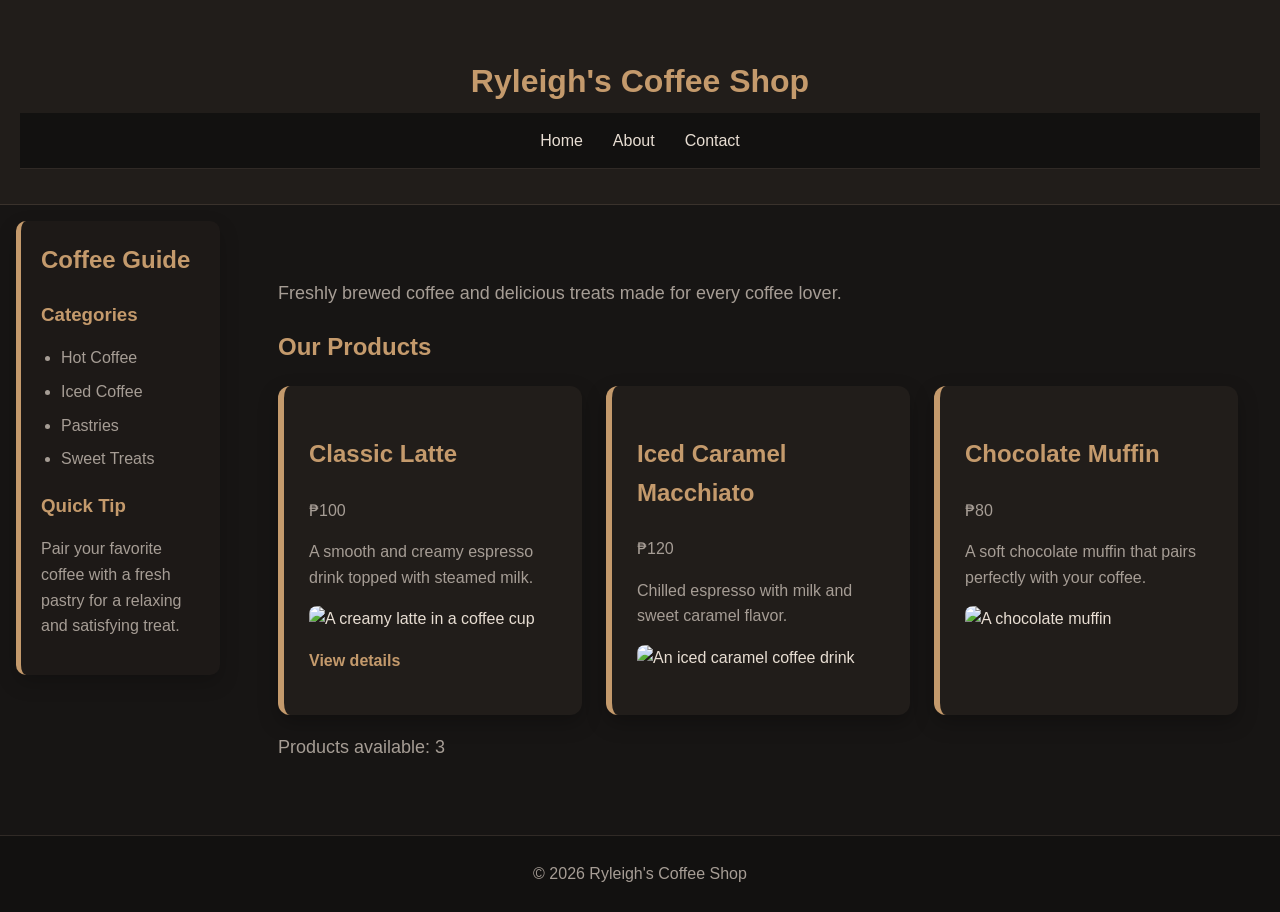
==== commit f9766b44: "Add JavaScript to coffee shop" ====
--- a/index.html
+++ b/index.html
@@ -1,3 +1,4 @@
+
 <!DOCTYPE html>
 <html lang="en">
 
@@ -24,7 +25,7 @@
 <div class="page">
 
     <header>
-        <h1>Ryleigh's Coffee Shop</h1>
+        <h1 id="shop-name">Ryleigh's Coffee Shop</h1>
 
         <nav>
             <ul>
@@ -134,16 +135,21 @@
 
         </div>
 
+        <p>
+            Products available: <span id="product-count">0</span>
+        </p>
+
     </main>
 
 
     <footer>
 
-        <p>&copy; 2026 Ryleigh's Coffee Shop</p>
+        <p id="copyright">&copy; 2026 Ryleigh's Coffee Shop</p>
 
     </footer>
 
 </div>
 
+<script src="script.js"></script>
 </body>
-</html>+</html>
--- a/style.css
+++ b/style.css
@@ -34,18 +34,20 @@
 
 
 /* ========================================
-3. PAGE LAYOUT - CSS GRID
+3. PAGE LAYOUT - MOBILE FIRST
 ======================================== */
 
 .page {
     display: grid;
 
-    grid-template-columns: 220px 1fr;
+    /* Mobile: single column */
+    grid-template-columns: 1fr;
 
     grid-template-areas:
-        "masthead masthead"
-        "side main"
-        "foot foot";
+        "masthead"
+        "main"
+        "side"
+        "foot";
 
     gap: 16px;
 }
@@ -153,6 +155,7 @@
     padding: 20px;
 
     margin-left: 16px;
+    margin-right: 16px;
 
     height: fit-content;
 
@@ -197,8 +200,9 @@
 
     margin: 0 auto;
 
-    padding: 40px 20px;
-
+    padding: 30px 16px;
+
+    /* Prevents content from causing horizontal scrolling */
     min-width: 0;
 }
 
@@ -295,6 +299,8 @@
     border: 1px solid var(--border-color);
 
     background-color: var(--card-background);
+
+    min-width: 0;
 }
 
 legend {
@@ -310,6 +316,9 @@
 input,
 textarea,
 select {
+    width: 100%;
+    max-width: 100%;
+
     padding: 12px;
 
     border: 1px solid var(--border-color);
@@ -323,8 +332,10 @@
     font-family: Arial, sans-serif;
 
     font-size: 16px;
-
-    max-width: 100%;
+}
+
+textarea {
+    resize: vertical;
 }
 
 input:focus,
@@ -359,7 +370,58 @@
 
 
 /* ========================================
-11. FOOTER
+11. TABLES
+======================================== */
+
+table {
+    border-collapse: collapse;
+
+    width: 100%;
+
+    max-width: 100%;
+
+    margin-top: 20px;
+}
+
+table,
+th,
+td {
+    border: 1px solid var(--border-color);
+}
+
+th,
+td {
+    padding: 10px;
+
+    text-align: left;
+
+    word-break: normal;
+}
+
+th {
+    color: var(--brand-color);
+}
+
+
+/* ========================================
+12. PRODUCT IMAGE
+======================================== */
+
+.product-image {
+    width: 400px;
+
+    max-width: 100%;
+
+    height: 400px;
+
+    object-fit: cover;
+
+    border-radius: 10px;
+}
+
+
+/* ========================================
+13. FOOTER
 ======================================== */
 
 footer {
@@ -380,32 +442,38 @@
 
 
 /* ========================================
-12. RESPONSIVE LAYOUT
-======================================== */
-
-@media (max-width: 700px) {
+14. TABLET AND DESKTOP
+======================================== */
+
+@media (min-width: 700px) {
 
     .page {
-        grid-template-columns: 1fr;
+        grid-template-columns: 220px 1fr;
 
         grid-template-areas:
-            "masthead"
-            "main"
-            "side"
-            "foot";
+            "masthead masthead"
+            "side main"
+            "foot foot";
+    }
+
+    header {
+        padding: 35px 20px;
     }
 
     aside {
         margin-left: 16px;
-        margin-right: 16px;
+        margin-right: 0;
     }
 
     main {
-        padding: 30px 16px;
+        padding: 40px 20px;
     }
 
     nav ul {
-        gap: 15px;
-    }
-
+        gap: 30px;
+    }
+
+    .product-card {
+        padding: 25px;
+    }
 }
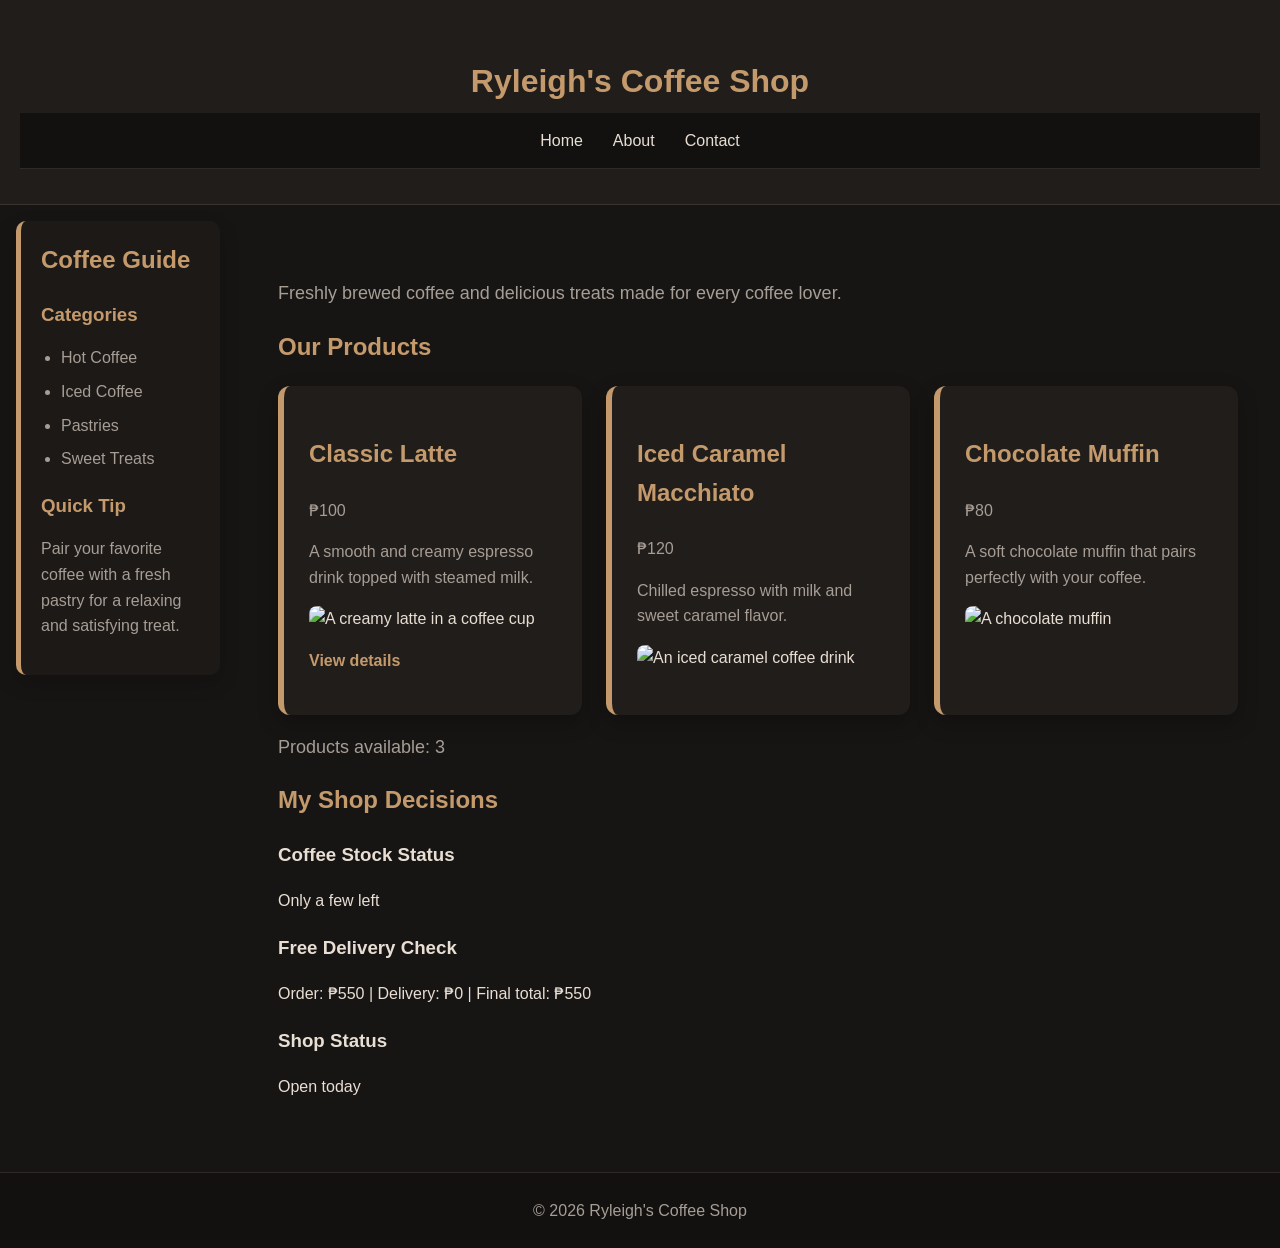
==== commit 9339a4b3: "Complete Activity 8.4 shop decisions" ====
--- a/index.html
+++ b/index.html
@@ -36,9 +36,7 @@
         </nav>
     </header>
 
-
     <aside>
-
         <h2>Coffee Guide</h2>
 
         <h3>Categories</h3>
@@ -56,9 +54,7 @@
             Pair your favorite coffee with a fresh pastry
             for a relaxing and satisfying treat.
         </p>
-
     </aside>
-
 
     <main>
 
@@ -72,7 +68,6 @@
         <div class="product-grid">
 
             <article class="product-card">
-
                 <h3>Classic Latte</h3>
 
                 <p>₱100</p>
@@ -92,12 +87,9 @@
                         View details
                     </a>
                 </p>
-
             </article>
 
-
             <article class="product-card">
-
                 <h3>Iced Caramel Macchiato</h3>
 
                 <p>₱120</p>
@@ -111,12 +103,9 @@
                     src="https://images.unsplash.com/photo-1461023058943-07fcbe16d735"
                     alt="An iced caramel coffee drink"
                 >
-
             </article>
 
-
             <article class="product-card">
-
                 <h3>Chocolate Muffin</h3>
 
                 <p>₱80</p>
@@ -130,7 +119,6 @@
                     src="https://images.unsplash.com/photo-1607958996333-41aef7caefaa"
                     alt="A chocolate muffin"
                 >
-
             </article>
 
         </div>
@@ -139,13 +127,32 @@
             Products available: <span id="product-count">0</span>
         </p>
 
+        <!-- Activity 8.4: Shop Decisions -->
+        <section class="shop-decisions">
+
+            <h2>My Shop Decisions</h2>
+
+            <div>
+                <h3>Coffee Stock Status</h3>
+                <p id="stock-result">Stock status will appear here.</p>
+            </div>
+
+            <div>
+                <h3>Free Delivery Check</h3>
+                <p id="delivery-result">Delivery total will appear here.</p>
+            </div>
+
+            <div>
+                <h3>Shop Status</h3>
+                <p id="shop-status-result">Shop status will appear here.</p>
+            </div>
+
+        </section>
+
     </main>
 
-
     <footer>
-
         <p id="copyright">&copy; 2026 Ryleigh's Coffee Shop</p>
-
     </footer>
 
 </div>
